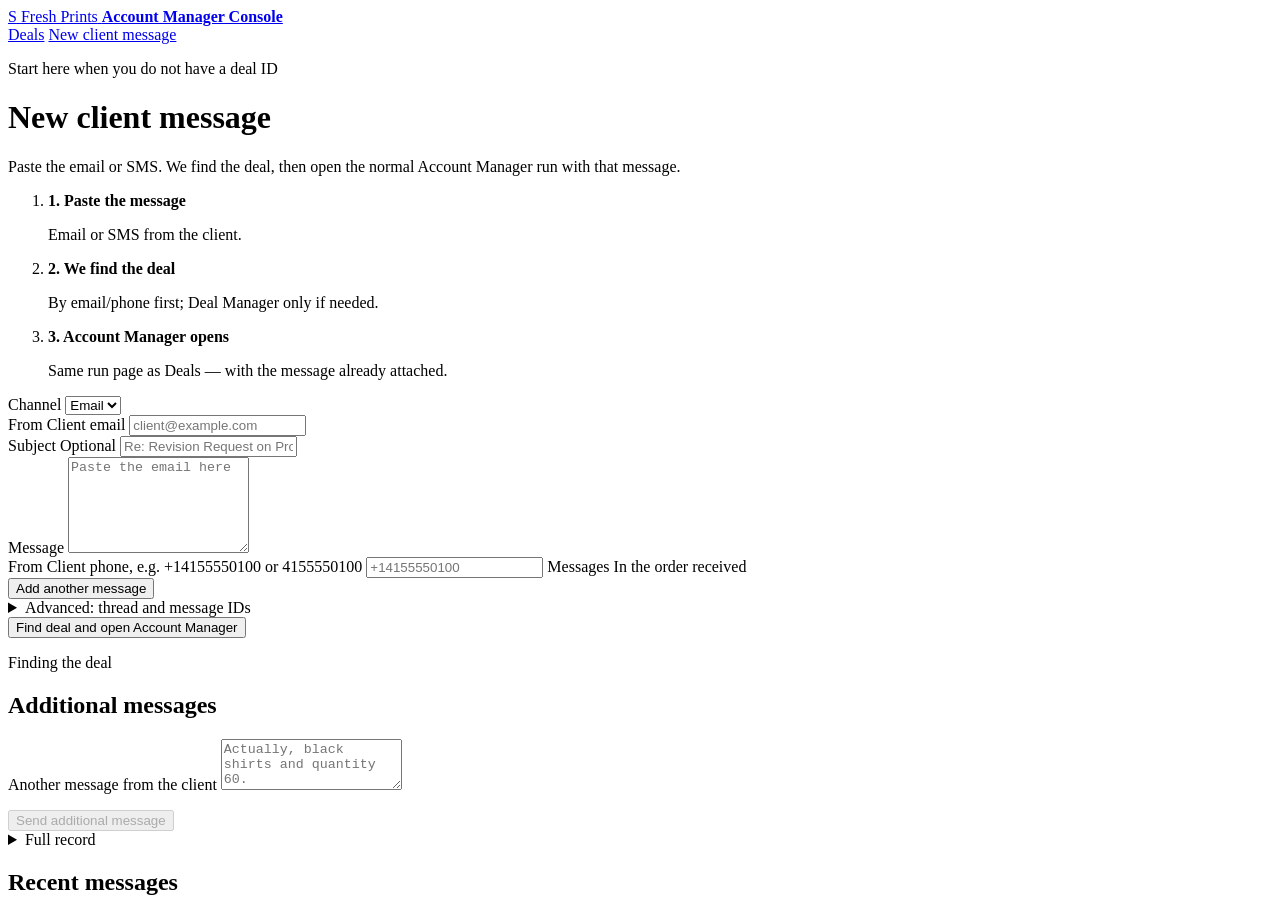
==== webapp/static/client_response.html @ 6f411f24 "Implement deal manager agent with active deal lookup and resolution - Introduced a new deal manager " ====
<!doctype html>
<html lang="en">
  <head>
    <meta charset="utf-8">
    <meta name="viewport" content="width=device-width, initial-scale=1">
    <title>New client message</title>
    <link rel="icon" href="/static/favicon.svg" type="image/svg+xml">
    <link rel="stylesheet" href="/static/styles.css">
    <script src="/static/client_response.js" defer></script>
  </head>
  <body>
    <main class="shell">
      <header class="hero">
        <a class="brand" href="/">
          <span class="brand-mark">S</span>
          <span>
            <span class="eyebrow">Fresh Prints</span>
            <strong>Account Manager Console</strong>
          </span>
        </a>
        <nav class="app-nav" aria-label="Primary">
          <a href="/">Deals</a>
          <a href="/client-response" aria-current="page">New client message</a>
        </nav>
      </header>

      <div class="page-heading">
        <div>
          <p class="eyebrow">Start here when you do not have a deal ID</p>
          <h1>New client message</h1>
          <p class="subtitle">Paste the email or SMS. We find the deal, then open the normal Account Manager run with that message.</p>
        </div>
      </div>

      <section id="compose-card" class="card">
        <ol class="flow-steps flow-steps-compact" aria-label="How it works">
          <li><strong>1. Paste the message</strong><p class="step-detail">Email or SMS from the client.</p></li>
          <li><strong>2. We find the deal</strong><p class="step-detail">By email/phone first; Deal Manager only if needed.</p></li>
          <li><strong>3. Account Manager opens</strong><p class="step-detail">Same run page as Deals — with the message already attached.</p></li>
        </ol>

        <form id="inbound-form">
          <label for="channel">Channel</label>
          <select id="channel">
            <option value="EMAIL">Email</option>
            <option value="SMS">SMS</option>
          </select>

          <div id="email-fields">
            <div class="field-row">
              <div class="grow">
                <label for="email">From <span>Client email</span></label>
                <input id="email" type="email" maxlength="254" placeholder="client@example.com">
              </div>
              <div class="grow">
                <label for="subject">Subject <span>Optional</span></label>
                <input id="subject" maxlength="1000" placeholder="Re: Revision Request on Proof…">
              </div>
            </div>
            <label for="email-body">Message</label>
            <textarea id="email-body" rows="6" maxlength="20000" placeholder="Paste the email here"></textarea>
          </div>

          <div id="sms-fields" class="hidden">
            <label for="phone">From <span>Client phone, e.g. +14155550100 or 4155550100</span></label>
            <input id="phone" maxlength="32" placeholder="+14155550100">
            <label>Messages <span>In the order received</span></label>
            <div id="sms-messages" class="field-group"></div>
            <button id="add-message" class="secondary" type="button">Add another message</button>
          </div>

          <details>
            <summary>Advanced: thread and message IDs</summary>
            <label for="thread-id">Thread ID <span>Optional</span></label>
            <input id="thread-id" maxlength="500" placeholder="provider-thread-id">
            <label for="message-id">Message ID <span>Optional. Reusing one returns the existing result instead of starting again.</span></label>
            <input id="message-id" maxlength="500" placeholder="provider-message-id">
            <p class="field-hint">Same payload as <code>POST /api/inbound</code>:</p>
            <pre id="payload-preview"></pre>
          </details>

          <button id="inbound-submit" type="submit">Find deal and open Account Manager</button>
        </form>
        <p id="inbound-error" class="error hidden" role="alert"></p>
      </section>

      <section id="inbound-run" class="card hidden" aria-live="polite">
        <div class="section-heading">
          <div>
            <p class="eyebrow">Finding the deal</p>
            <h2 id="inbound-answer"></h2>
          </div>
          <span id="inbound-status" class="status"></span>
        </div>
        <p id="inbound-reason" class="subtitle"></p>
        <p id="inbound-handoff" class="handoff-banner hidden" role="status"></p>
        <ol id="inbound-steps" class="flow-steps"></ol>
        <div id="inbound-actions" class="lookup-actions hidden"></div>

        <section id="additional-message-section" class="hidden">
          <h2>Additional messages</h2>
          <ol id="additional-message-list" class="additional-message-list"></ol>
          <form id="additional-message-form">
            <label for="additional-message-text">Another message from the client</label>
            <textarea id="additional-message-text" rows="3" maxlength="20000" required placeholder="Actually, black shirts and quantity 60."></textarea>
            <p id="additional-message-state"></p>
            <div id="additional-message-error" class="error hidden" role="alert"></div>
            <button id="additional-message-button" type="submit" disabled>Send additional message</button>
          </form>
        </section>
        <details><summary>Full record</summary><pre id="inbound-json"></pre></details>
      </section>

      <section class="card">
        <h2>Recent messages</h2>
        <ul id="inbound-history" class="artifact-list"></ul>
      </section>
    </main>
  </body>
</html>
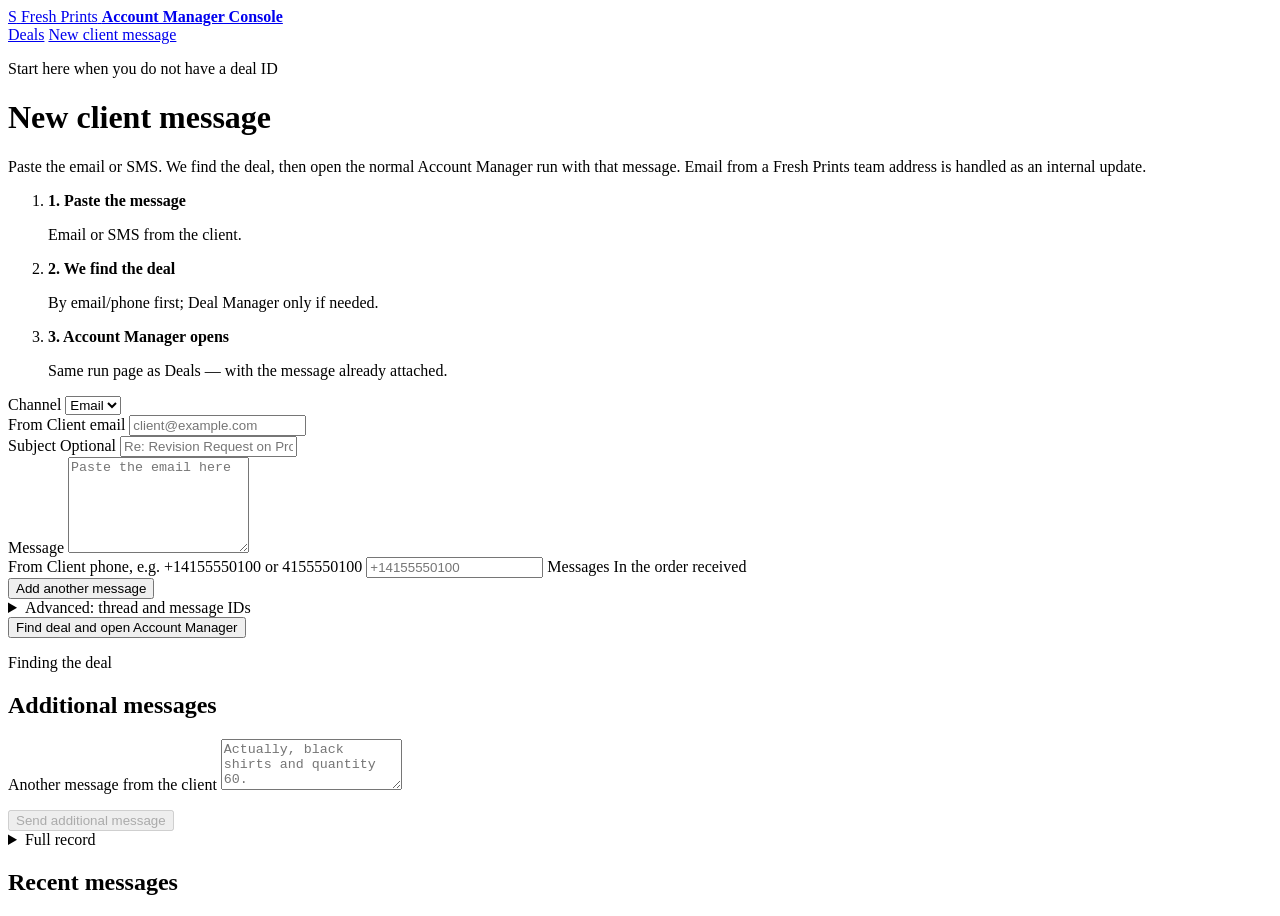
==== commit 22e378b4: "Enhance internal email handling and update documentation - Added support for processing internal ema" ====
--- a/webapp/static/client_response.html
+++ b/webapp/static/client_response.html
@@ -28,7 +28,7 @@
         <div>
           <p class="eyebrow">Start here when you do not have a deal ID</p>
           <h1>New client message</h1>
-          <p class="subtitle">Paste the email or SMS. We find the deal, then open the normal Account Manager run with that message.</p>
+          <p class="subtitle">Paste the email or SMS. We find the deal, then open the normal Account Manager run with that message. Email from a Fresh Prints team address is handled as an internal update.</p>
         </div>
       </div>
 
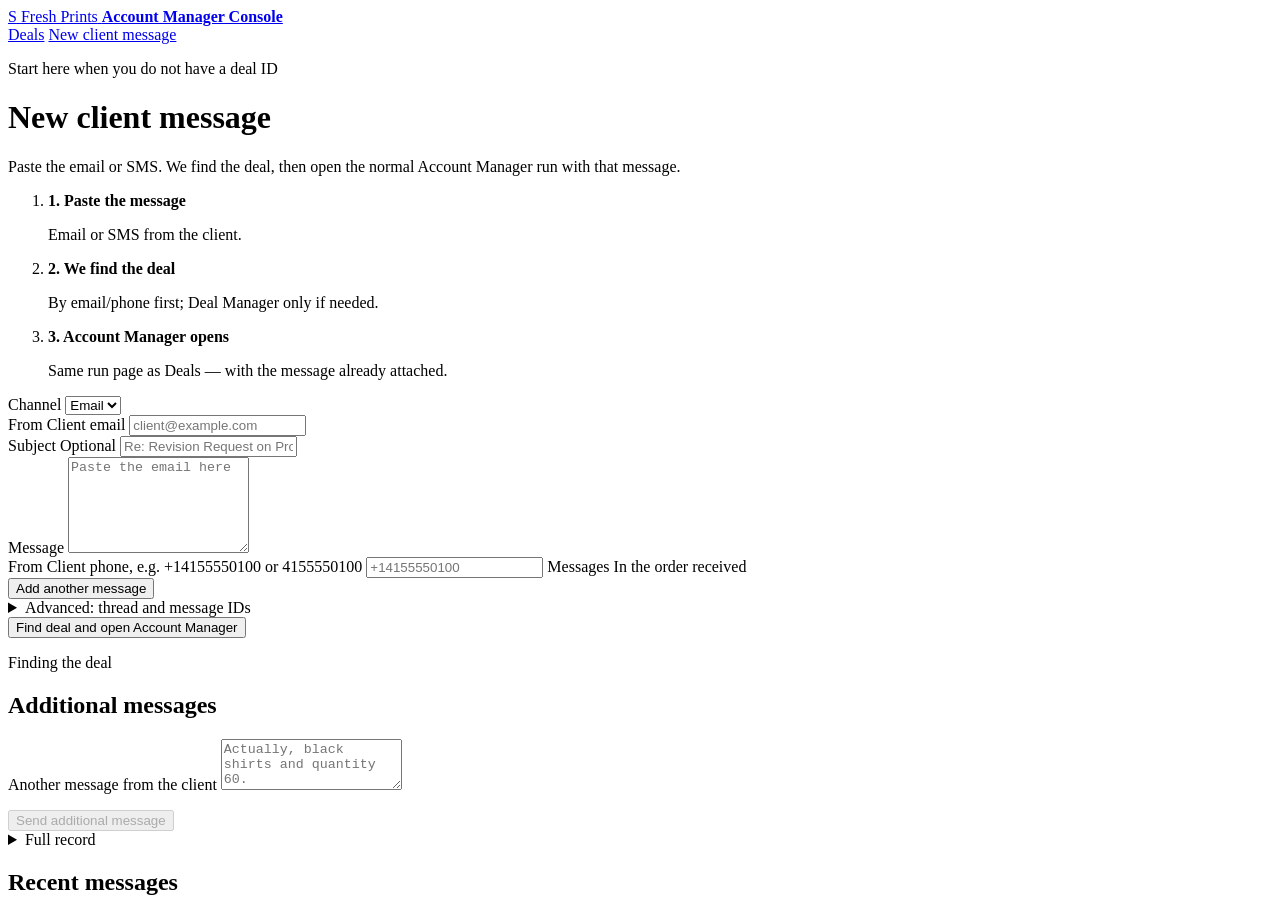
==== commit d2bb3242: "Refactor internal email handling and remove deprecated documentation - Removed the `INTERNAL_SENDER_" ====
--- a/webapp/static/client_response.html
+++ b/webapp/static/client_response.html
@@ -28,7 +28,7 @@
         <div>
           <p class="eyebrow">Start here when you do not have a deal ID</p>
           <h1>New client message</h1>
-          <p class="subtitle">Paste the email or SMS. We find the deal, then open the normal Account Manager run with that message. Email from a Fresh Prints team address is handled as an internal update.</p>
+          <p class="subtitle">Paste the email or SMS. We find the deal, then open the normal Account Manager run with that message.</p>
         </div>
       </div>
 
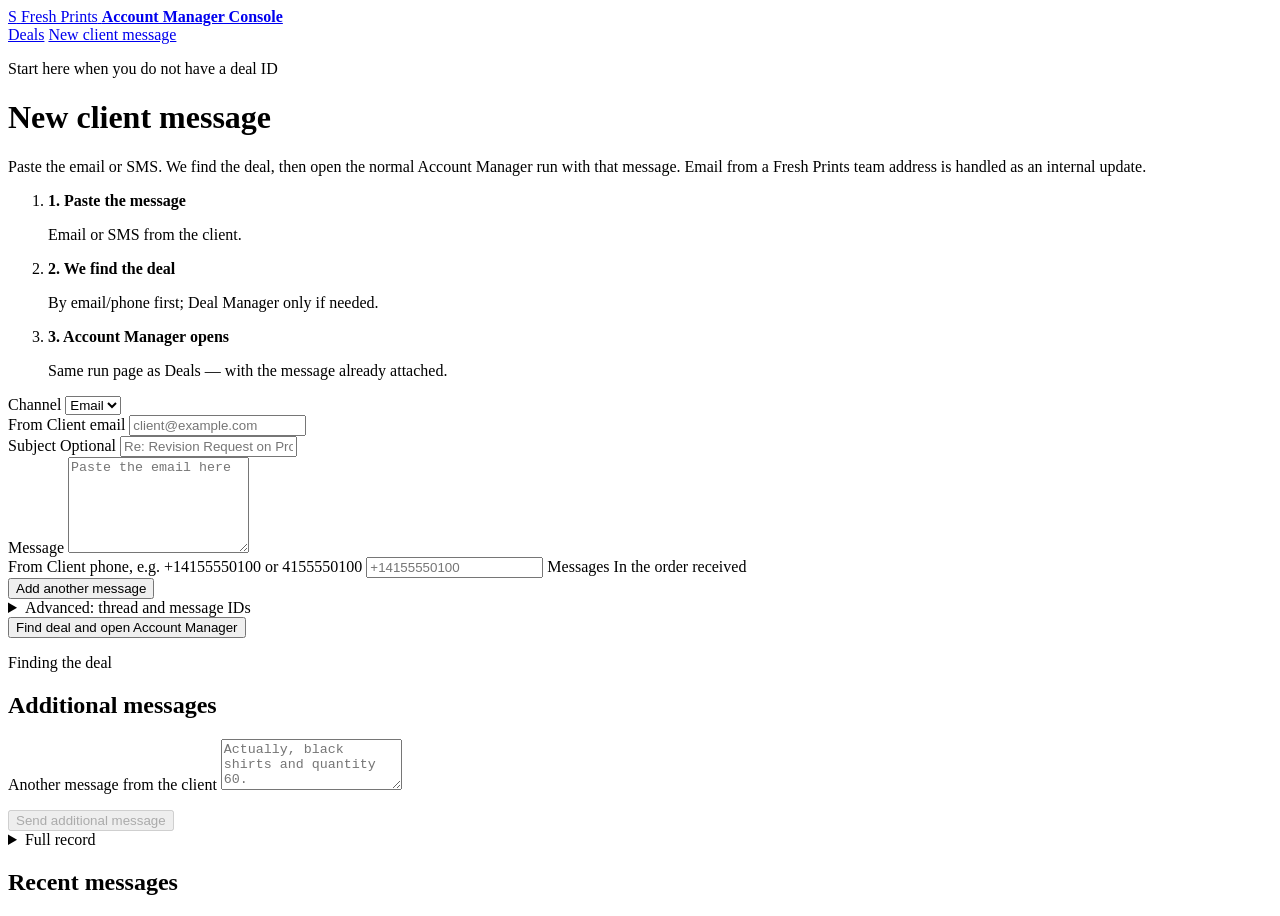
==== commit d2a5fb6a: "Enhance internal email processing and update documentation - Added support for handling internal ema" ====
--- a/webapp/static/client_response.html
+++ b/webapp/static/client_response.html
@@ -28,7 +28,7 @@
         <div>
           <p class="eyebrow">Start here when you do not have a deal ID</p>
           <h1>New client message</h1>
-          <p class="subtitle">Paste the email or SMS. We find the deal, then open the normal Account Manager run with that message.</p>
+          <p class="subtitle">Paste the email or SMS. We find the deal, then open the normal Account Manager run with that message. Email from a Fresh Prints team address is handled as an internal update.</p>
         </div>
       </div>
 
